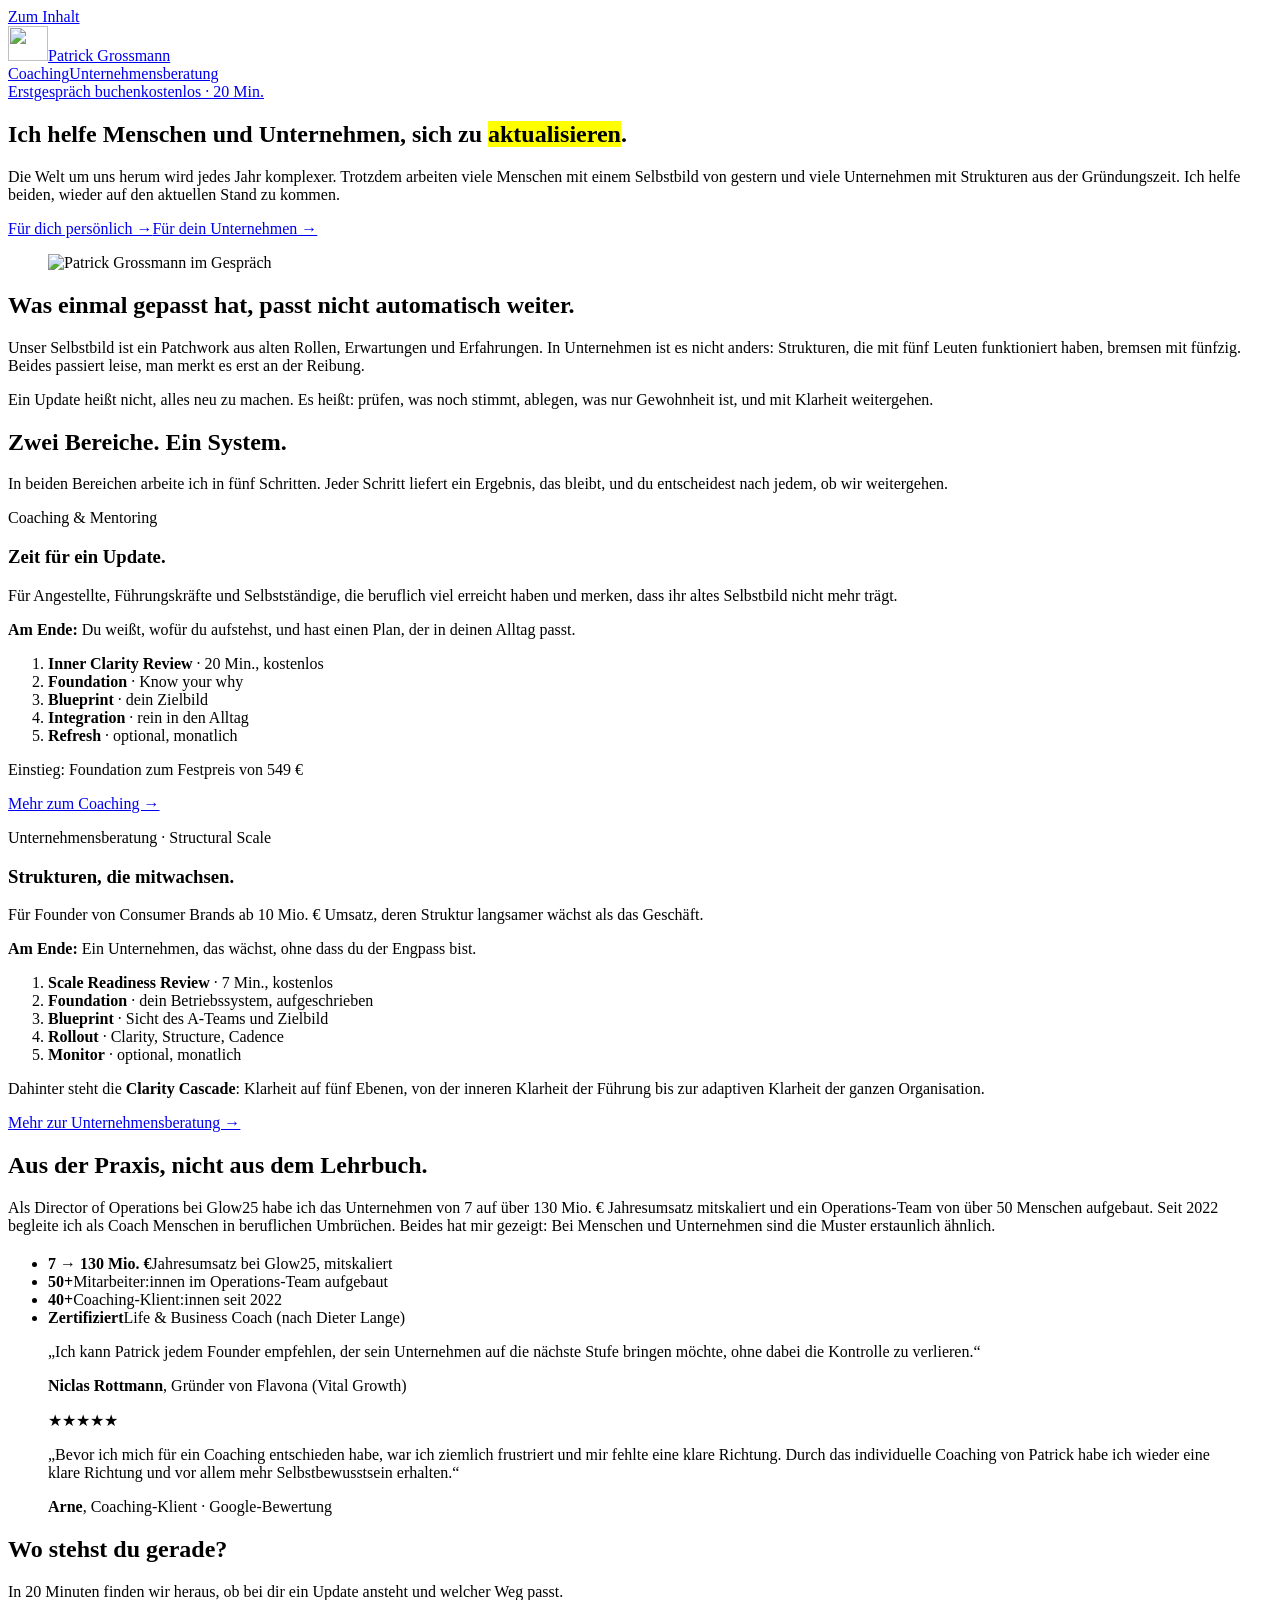
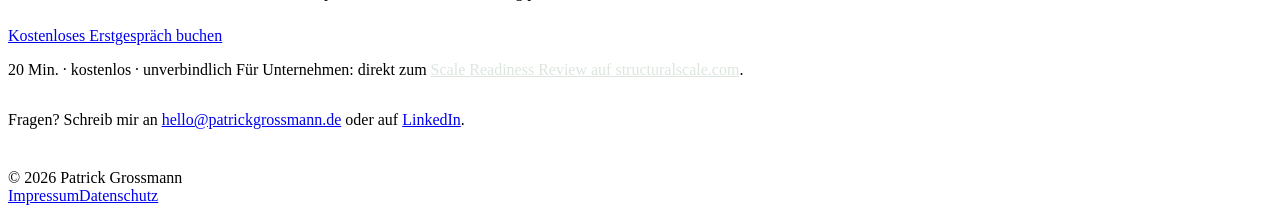
==== public/index.html @ 92fc7deb "Sticky-Kopfzeile mit Button 'Erstgespräch buchen' (Pop-up Terminbuchung) Co-Authored-By: Claude Opus" ====
<!doctype html>
<html lang="de">
<head>
<meta charset="utf-8">
<meta name="viewport" content="width=device-width, initial-scale=1">
<title>Patrick Grossmann | Coaching &amp; Unternehmensberatung in Hamburg</title>
<meta name="description" content="Patrick Grossmann aus Hamburg hilft Menschen und Unternehmen, sich zu aktualisieren: Coaching &amp; Mentoring für Menschen im Umbruch, Unternehmensberatung für wachsende Consumer Brands.">
<link rel="canonical" href="https://patrickgrossmann.de/">
<link rel="icon" href="/favicon.svg" type="image/svg+xml">
<link rel="icon" href="/favicon-32.png" sizes="32x32" type="image/png">
<link rel="apple-touch-icon" href="/apple-touch-icon.png">
<link rel="preload" href="/fonts/roboto-condensed-latin-700-normal.woff2" as="font" type="font/woff2" crossorigin>
<link rel="stylesheet" href="/assets/site.css">
<script src="/assets/booking.js" defer></script>
<script src="/assets/hero-dialog.js" defer></script>
<meta property="og:type" content="website">
<meta property="og:locale" content="de_DE">
<meta property="og:title" content="Patrick Grossmann | Zeit für ein Update">
<meta property="og:description" content="Ich helfe Menschen und Unternehmen, sich zu aktualisieren.">
<meta property="og:url" content="https://patrickgrossmann.de/">
<meta property="og:image" content="https://patrickgrossmann.de/img/patrick-grossmann-coaching.webp">
<meta name="theme-color" content="#112926">
<script type="application/ld+json">{"@context":"https://schema.org","@type":"Person","name":"Patrick Grossmann","url":"https://patrickgrossmann.de/","jobTitle":"Coach & Mentor und Strategic Advisor","address":{"@type":"PostalAddress","addressLocality":"Hamburg","addressCountry":"DE"},"sameAs":["https://structuralscale.com/","https://www.linkedin.com/in/patrickgro%C3%9Fmann/"]}</script>
</head>
<body>
<a class="skip" href="#inhalt">Zum Inhalt</a>
<header class="site"><div class="wrap">
<a class="brand" href="/" aria-label="Patrick Grossmann, Startseite"><img src="/img/logo.svg" alt="" width="40" height="35"><span>Patrick Grossmann</span></a>
<div class="head-right"><nav aria-label="Hauptmenü"><a href="/coaching/">Coaching</a><a href="https://structuralscale.com/">Unternehmensberatung</a></nav><a class="head-cta" href="https://calendar.app.google/9hjaibtnn7CDYHsw7" target="_blank" rel="noopener" data-booking><span class="t">Erstgespräch buchen</span><span class="s">kostenlos · 20 Min.</span></a></div>
</div></header>

<main id="inhalt">
<section class="hero split"><div class="wrap">
<div>
<h1>Ich helfe Menschen und Unternehmen, sich zu <mark>aktualisieren</mark>.</h1>
<p class="lead">Die Welt um uns herum wird jedes Jahr komplexer. Trotzdem arbeiten viele Menschen mit einem Selbstbild von gestern und viele Unternehmen mit Strukturen aus der Gründungszeit. Ich helfe beiden, wieder auf den aktuellen Stand zu kommen.</p>
<div class="cta-row"><a class="btn" href="#coaching" data-dialog-card="coaching">Für dich persönlich →</a><a class="btn ghost" href="#beratung" data-dialog-card="beratung">Für dein Unternehmen →</a></div>
</div>
<figure class="portrait"><img src="/img/patrick-grossmann-coaching.webp" alt="Patrick Grossmann im Gespräch" width="760" height="1146"></figure>
</div></section>

<div class="wrap">
<section class="block narrow" aria-labelledby="h-problem">
<h2 id="h-problem">Was einmal gepasst hat, passt nicht automatisch weiter.</h2>
<p>Unser Selbstbild ist ein Patchwork aus alten Rollen, Erwartungen und Erfahrungen. In Unternehmen ist es nicht anders: Strukturen, die mit fünf Leuten funktioniert haben, bremsen mit fünfzig. Beides passiert leise, man merkt es erst an der Reibung.</p>
<p>Ein Update heißt nicht, alles neu zu machen. Es heißt: prüfen, was noch stimmt, ablegen, was nur Gewohnheit ist, und mit Klarheit weitergehen.</p>
</section>

<section class="block" aria-labelledby="h-system">
<h2 id="h-system">Zwei Bereiche. Ein System.</h2>
<p class="narrow" style="padding:0">In beiden Bereichen arbeite ich in fünf Schritten. Jeder Schritt liefert ein Ergebnis, das bleibt, und du entscheidest nach jedem, ob wir weitergehen.</p>

<div class="grid2">
<article class="card" id="coaching" aria-labelledby="h-coaching">
<p class="k">Coaching &amp; Mentoring</p>
<h3 id="h-coaching">Zeit für ein Update.</h3>
<p>Für Angestellte, Führungskräfte und Selbstständige, die beruflich viel erreicht haben und merken, dass ihr altes Selbstbild nicht mehr trägt.</p>
<p class="result"><strong>Am Ende:</strong> Du weißt, wofür du aufstehst, und hast einen Plan, der in deinen Alltag passt.</p>
<ol class="phases" aria-label="Die fünf Schritte im Coaching">
<li><div><b>Inner Clarity Review</b> <span>· 20&nbsp;Min., kostenlos</span></div></li>
<li class="on"><div><b>Foundation</b> <span>· Know your why</span></div></li>
<li><div><b>Blueprint</b> <span>· dein Zielbild</span></div></li>
<li><div><b>Integration</b> <span>· rein in den Alltag</span></div></li>
<li><div><b>Refresh</b> <span>· optional, monatlich</span></div></li>
</ol>
<p class="entry">Einstieg: Foundation zum Festpreis von 549&nbsp;€</p>
<p class="go"><a class="btn" href="/coaching/">Mehr zum Coaching →</a></p>
</article>

<article class="card" id="beratung" aria-labelledby="h-beratung">
<p class="k">Unternehmensberatung · Structural Scale</p>
<h3 id="h-beratung">Strukturen, die mitwachsen.</h3>
<p>Für Founder von Consumer Brands ab 10&nbsp;Mio.&nbsp;€ Umsatz, deren Struktur langsamer wächst als das Geschäft.</p>
<p class="result"><strong>Am Ende:</strong> Ein Unternehmen, das wächst, ohne dass du der Engpass bist.</p>
<ol class="phases" aria-label="Die fünf Schritte in der Unternehmensberatung">
<li><div><b>Scale Readiness Review</b> <span>· 7&nbsp;Min., kostenlos</span></div></li>
<li class="on"><div><b>Foundation</b> <span>· dein Betriebssystem, aufgeschrieben</span></div></li>
<li><div><b>Blueprint</b> <span>· Sicht des A-Teams und Zielbild</span></div></li>
<li><div><b>Rollout</b> <span>· Clarity, Structure, Cadence</span></div></li>
<li><div><b>Monitor</b> <span>· optional, monatlich</span></div></li>
</ol>
<p class="cascade">Dahinter steht die <strong>Clarity Cascade</strong>: Klarheit auf fünf Ebenen, von der inneren Klarheit der Führung bis zur adaptiven Klarheit der ganzen Organisation.</p>
<p class="go"><a class="btn" href="https://structuralscale.com/">Mehr zur Unternehmensberatung →</a></p>
</article>
</div>
</section>

<section class="block" aria-labelledby="h-praxis">
<h2 id="h-praxis">Aus der Praxis, nicht aus dem Lehrbuch.</h2>
<p class="narrow" style="padding:0">Als Director of Operations bei Glow25 habe ich das Unternehmen von 7 auf über 130&nbsp;Mio.&nbsp;€ Jahresumsatz mitskaliert und ein Operations-Team von über 50 Menschen aufgebaut. Seit 2022 begleite ich als Coach Menschen in beruflichen Umbrüchen. Beides hat mir gezeigt: Bei Menschen und Unternehmen sind die Muster erstaunlich ähnlich.</p>
<ul class="facts" style="margin-top:20px">
<li><strong>7 → 130&nbsp;Mio.&nbsp;€</strong>Jahresumsatz bei Glow25, mitskaliert</li>
<li><strong>50+</strong>Mitarbeiter:innen im Operations-Team aufgebaut</li>
<li><strong>40+</strong>Coaching-Klient:innen seit 2022</li>
<li><strong>Zertifiziert</strong>Life &amp; Business Coach (nach Dieter Lange)</li>
</ul>

<div class="voices">
<blockquote class="voice">
<p>„Ich kann Patrick jedem Founder empfehlen, der sein Unternehmen auf die nächste Stufe bringen möchte, ohne dabei die Kontrolle zu verlieren.“</p>
<footer><strong>Niclas Rottmann</strong>, Gründer von Flavona (Vital Growth)</footer>
</blockquote>
<blockquote class="voice">
<span class="stars" aria-label="5 von 5 Sternen">★★★★★</span>
<p>„Bevor ich mich für ein Coaching entschieden habe, war ich ziemlich frustriert und mir fehlte eine klare Richtung. Durch das individuelle Coaching von Patrick habe ich wieder eine klare Richtung und vor allem mehr Selbstbewusstsein erhalten.“</p>
<footer><strong>Arne</strong>, Coaching-Klient · Google-Bewertung</footer>
</blockquote>
</div>
</section>
</div>

<section class="dark" aria-labelledby="h-cta"><div class="wrap narrow">
<h2 id="h-cta">Wo stehst du gerade?</h2>
<p>In 20&nbsp;Minuten finden wir heraus, ob bei dir ein Update ansteht und welcher Weg passt.</p>
<p style="margin-top:26px"><a class="btn light" href="https://calendar.app.google/9hjaibtnn7CDYHsw7" target="_blank" rel="noopener" data-booking>Kostenloses Erstgespräch buchen</a></p>
<span class="sub">20&nbsp;Min. · kostenlos · unverbindlich</span>
<span class="sub">Für Unternehmen: direkt zum <a href="https://structuralscale.com/scale-readiness-review/" style="color:#DCE6DE">Scale Readiness Review auf structuralscale.com</a>.</span>
</div></section>

<div class="wrap"><p class="note" style="padding:32px 0 40px;margin:0">Fragen? Schreib mir an <a href="mailto:hello@patrickgrossmann.de">hello@patrickgrossmann.de</a> oder auf <a href="https://www.linkedin.com/in/patrickgro%C3%9Fmann/">LinkedIn</a>.</p></div>
</main>

<dialog class="booking-dialog" id="booking-dialog" aria-labelledby="booking-title">
<div class="booking-head"><h2 id="booking-title">Kostenloses Erstgespräch buchen</h2><button class="dialog-close" type="button" aria-label="Schließen">×</button></div>
<iframe title="Terminbuchung für das kostenlose Erstgespräch" loading="lazy"></iframe>
<p class="booking-foot">20 Min. · kostenlos · per Google Meet. Klappt die Ansicht nicht? <a href="https://calendar.app.google/9hjaibtnn7CDYHsw7" target="_blank" rel="noopener">Im neuen Tab öffnen</a></p>
</dialog>

<dialog class="hero-dialog" id="hero-dialog" aria-labelledby="hero-dialog-title">
<button class="dialog-close" type="button" aria-label="Schließen">×</button>
<div class="dialog-body"></div>
</dialog>

<footer class="site"><div class="wrap">
<span>© 2026 Patrick Grossmann</span>
<nav aria-label="Rechtliches"><a href="https://structuralscale.com/impressum/">Impressum</a><a href="https://structuralscale.com/datenschutz/">Datenschutz</a></nav>
</div></footer>
</body>
</html>
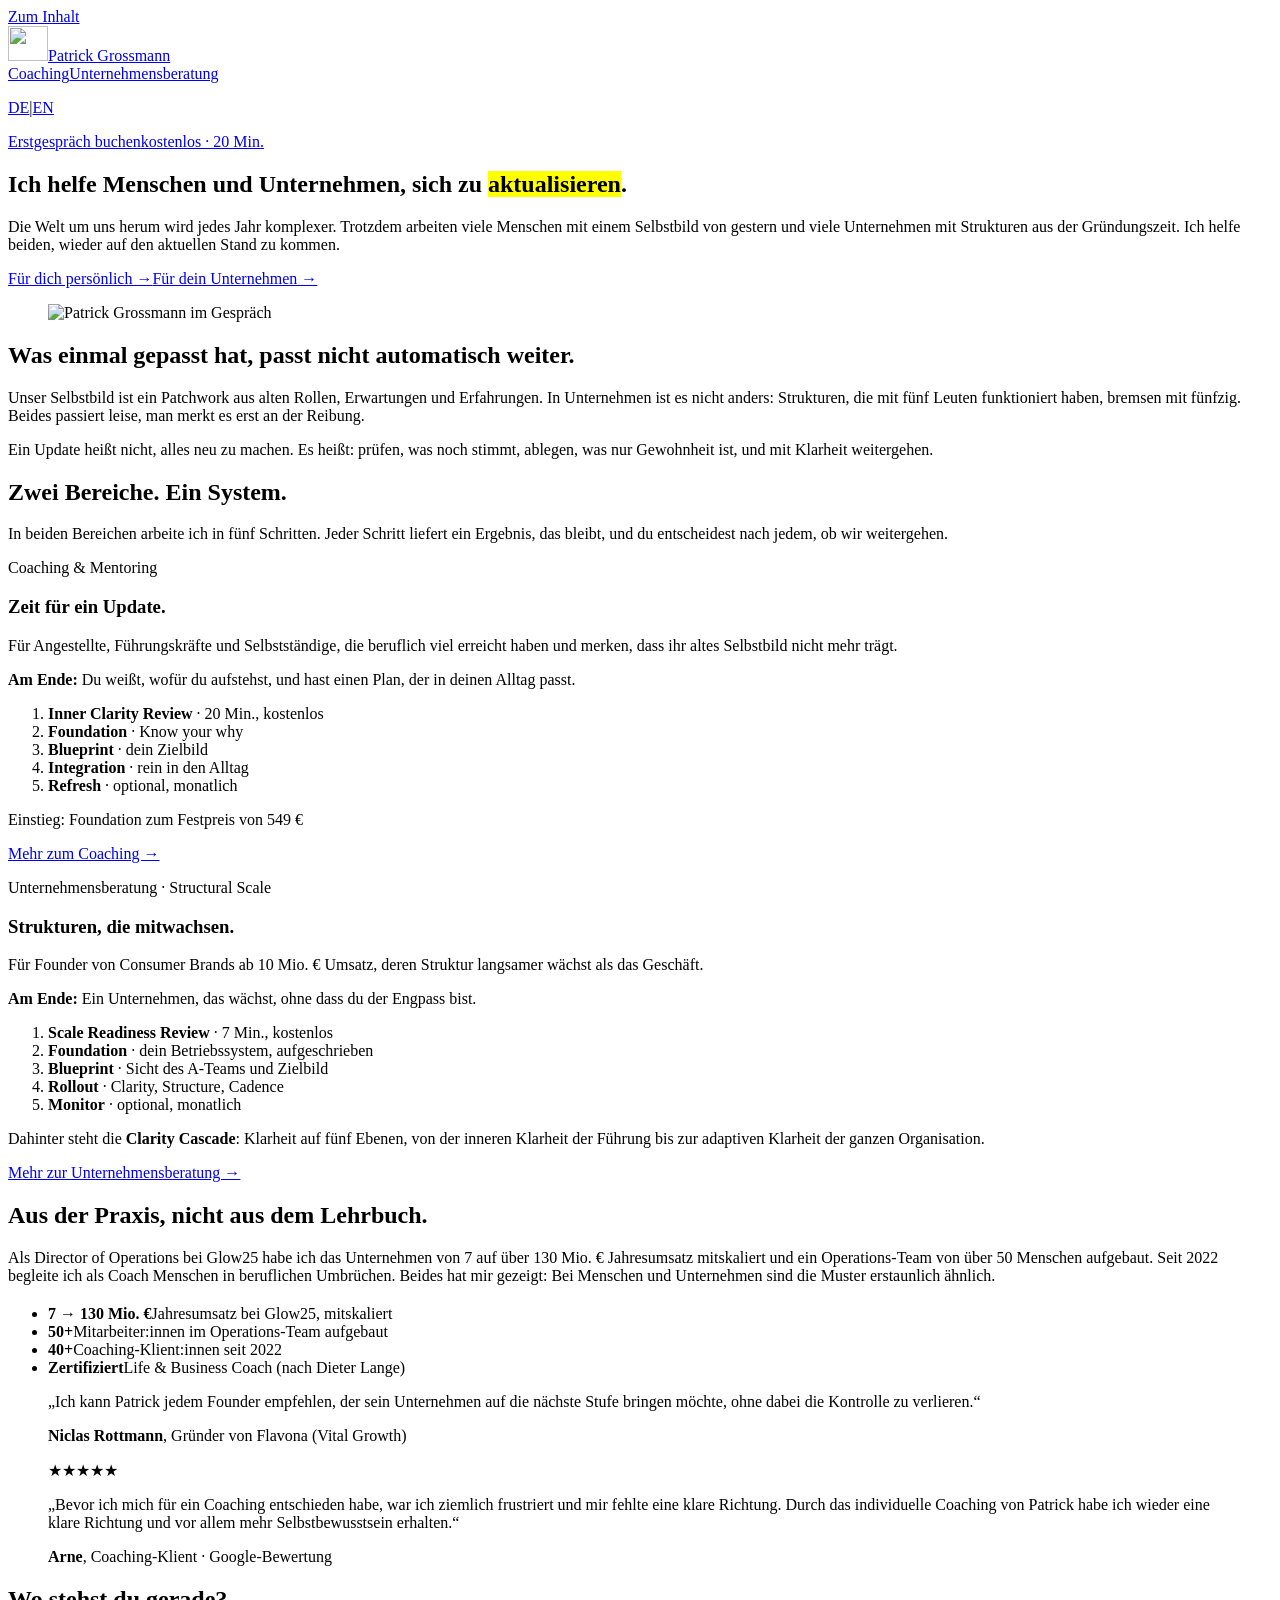
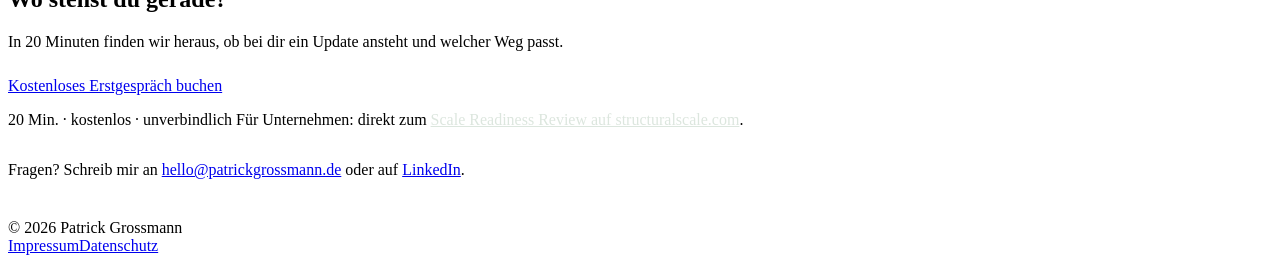
==== commit 1a70b4a3: "Englische Version (/en/, /en/coaching/) und Sprachumschalter DE | EN - hreflang auf allen Seiten, Si" ====
--- a/public/index.html
+++ b/public/index.html
@@ -6,6 +6,9 @@
 <title>Patrick Grossmann | Coaching &amp; Unternehmensberatung in Hamburg</title>
 <meta name="description" content="Patrick Grossmann aus Hamburg hilft Menschen und Unternehmen, sich zu aktualisieren: Coaching &amp; Mentoring für Menschen im Umbruch, Unternehmensberatung für wachsende Consumer Brands.">
 <link rel="canonical" href="https://patrickgrossmann.de/">
+<link rel="alternate" hreflang="de" href="https://patrickgrossmann.de/">
+<link rel="alternate" hreflang="en" href="https://patrickgrossmann.de/en/">
+<link rel="alternate" hreflang="x-default" href="https://patrickgrossmann.de/">
 <link rel="icon" href="/favicon.svg" type="image/svg+xml">
 <link rel="icon" href="/favicon-32.png" sizes="32x32" type="image/png">
 <link rel="apple-touch-icon" href="/apple-touch-icon.png">
@@ -26,7 +29,7 @@
 <a class="skip" href="#inhalt">Zum Inhalt</a>
 <header class="site"><div class="wrap">
 <a class="brand" href="/" aria-label="Patrick Grossmann, Startseite"><img src="/img/logo.svg" alt="" width="40" height="35"><span>Patrick Grossmann</span></a>
-<div class="head-right"><nav aria-label="Hauptmenü"><a href="/coaching/">Coaching</a><a href="https://structuralscale.com/">Unternehmensberatung</a></nav><a class="head-cta" href="https://calendar.app.google/9hjaibtnn7CDYHsw7" target="_blank" rel="noopener" data-booking><span class="t">Erstgespräch buchen</span><span class="s">kostenlos · 20 Min.</span></a></div>
+<div class="head-right"><nav aria-label="Hauptmenü"><a href="/coaching/">Coaching</a><a href="https://structuralscale.com/">Unternehmensberatung</a></nav><p class="lang" aria-label="Sprache"><a href="/" hreflang="de" aria-current="true">DE</a><span aria-hidden="true">|</span><a href="/en/" hreflang="en" lang="en">EN</a></p><a class="head-cta" href="https://calendar.app.google/9hjaibtnn7CDYHsw7" target="_blank" rel="noopener" data-booking><span class="t">Erstgespräch buchen</span><span class="s">kostenlos · 20 Min.</span></a></div>
 </div></header>
 
 <main id="inhalt">
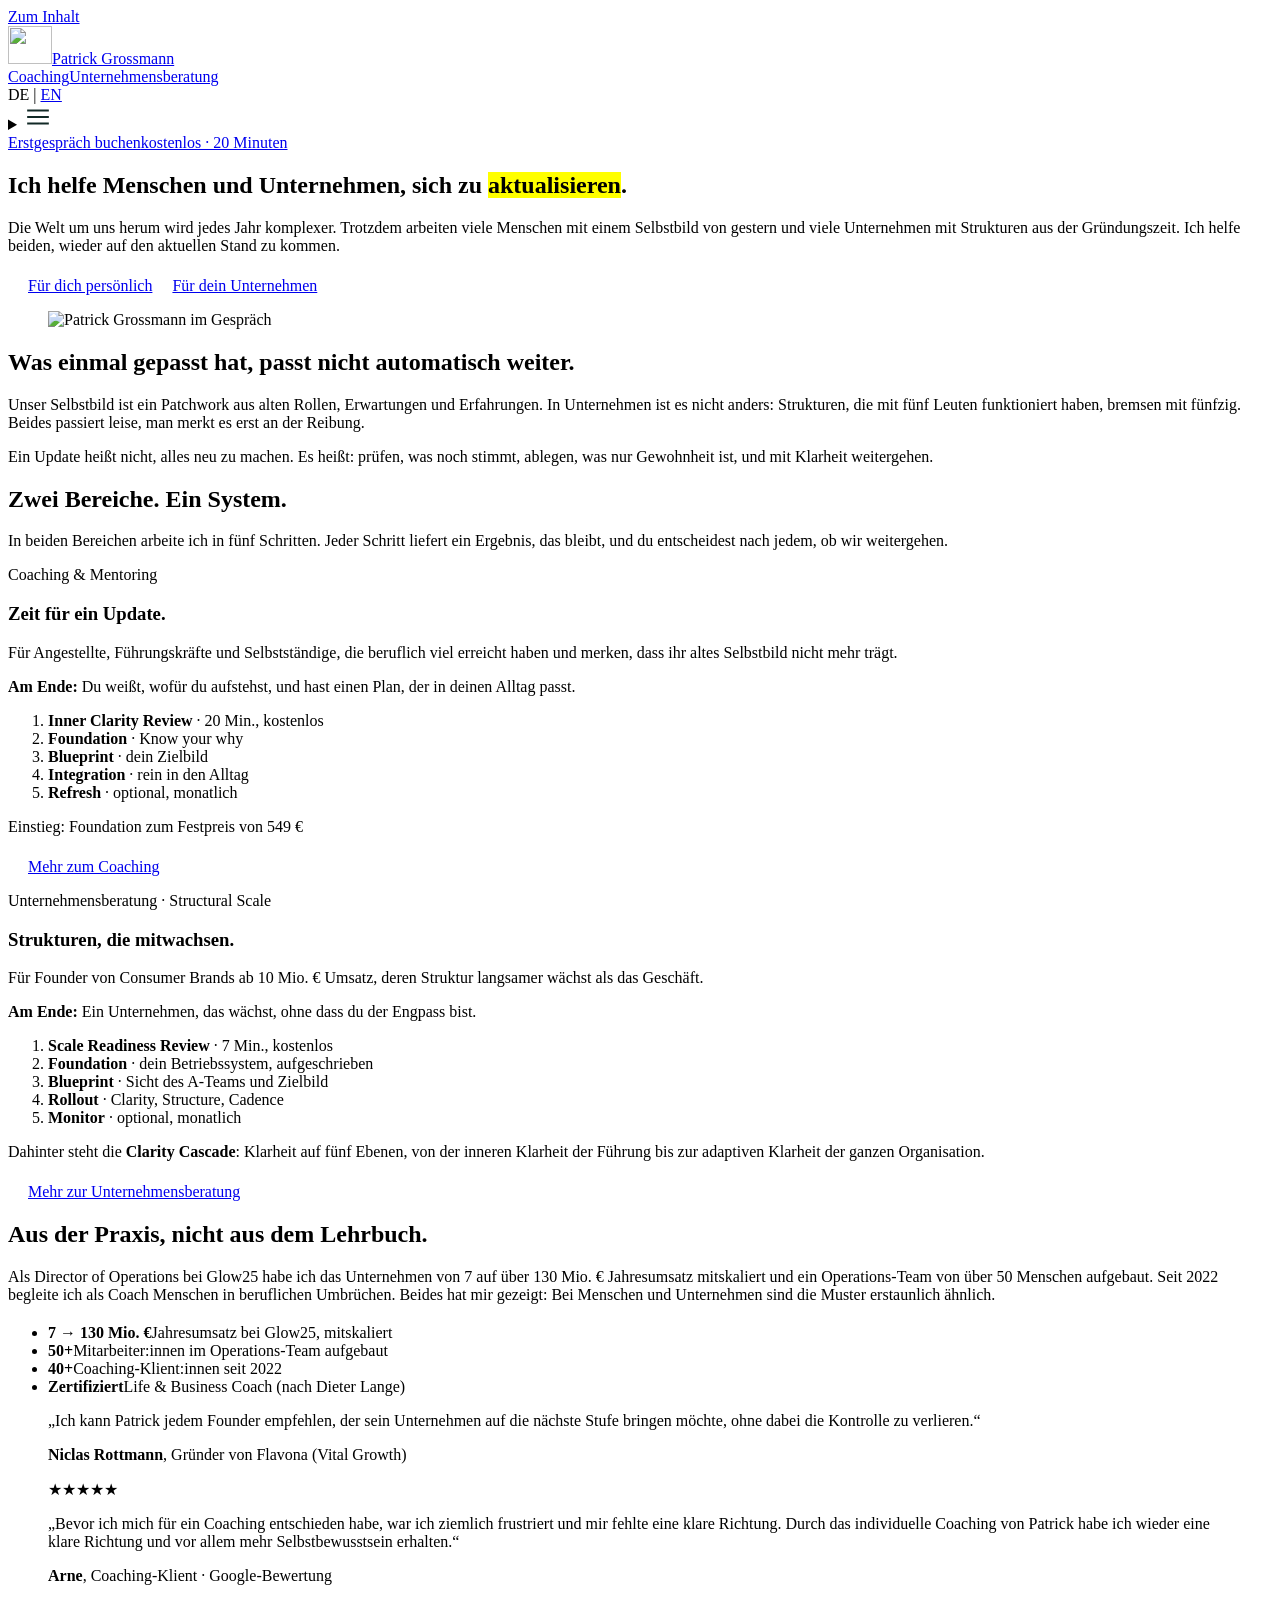
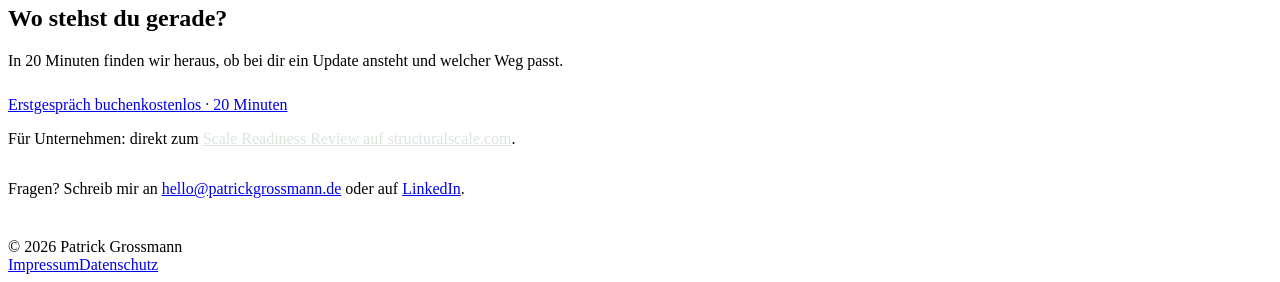
==== commit d511dd14: "Kopfzeile und Buttons wie structuralscale.com, Burger-Menü mobil Co-Authored-By: Claude Opus 5.5 <no" ====
--- a/public/index.html
+++ b/public/index.html
@@ -27,9 +27,10 @@
 </head>
 <body>
 <a class="skip" href="#inhalt">Zum Inhalt</a>
-<header class="site"><div class="wrap">
-<a class="brand" href="/" aria-label="Patrick Grossmann, Startseite"><img src="/img/logo.svg" alt="" width="40" height="35"><span>Patrick Grossmann</span></a>
-<div class="head-right"><nav aria-label="Hauptmenü"><a href="/coaching/">Coaching</a><a href="https://structuralscale.com/">Unternehmensberatung</a></nav><p class="lang" aria-label="Sprache"><a href="/" hreflang="de" aria-current="true">DE</a><span aria-hidden="true">|</span><a href="/en/" hreflang="en" lang="en">EN</a></p><a class="head-cta" href="https://calendar.app.google/9hjaibtnn7CDYHsw7" target="_blank" rel="noopener" data-booking><span class="t">Erstgespräch buchen</span><span class="s">kostenlos · 20 Min.</span></a></div>
+<header class="site"><div class="hwrap">
+<a class="brand" href="/" aria-label="Patrick Grossmann, Startseite"><img src="/img/logo.svg" alt="" width="44" height="38"><span>Patrick Grossmann</span></a>
+<nav class="navmenu" aria-label="Hauptmenü"><a href="/coaching/">Coaching</a><a href="https://structuralscale.com/">Unternehmensberatung</a></nav>
+<div class="hright"><span class="langsw"><span aria-current="true" class="cur">DE</span> | <a href="/en/" lang="en" hreflang="en" aria-label="English version">EN</a></span><details class="mnav"><summary aria-label="Menü öffnen"><svg viewBox="0 0 24 24" width="26" height="26" fill="none" stroke="#112926" stroke-width="2" stroke-linecap="square" aria-hidden="true"><path d="M3 6h18M3 12h18M3 18h18"/></svg></summary><div class="panel"><a href="/coaching/">Coaching</a><a href="https://structuralscale.com/">Unternehmensberatung</a><span class="langsw"><span aria-current="true" class="cur">DE</span> | <a href="/en/" lang="en" hreflang="en" aria-label="English version">EN</a></span></div></details><a class="head-cta" href="https://calendar.app.google/9hjaibtnn7CDYHsw7" target="_blank" rel="noopener" data-booking><span class="m">Erstgespräch buchen</span><span class="s hdrsub">kostenlos · 20 Minuten</span></a></div>
 </div></header>
 
 <main id="inhalt">
@@ -37,7 +38,7 @@
 <div>
 <h1>Ich helfe Menschen und Unternehmen, sich zu <mark>aktualisieren</mark>.</h1>
 <p class="lead">Die Welt um uns herum wird jedes Jahr komplexer. Trotzdem arbeiten viele Menschen mit einem Selbstbild von gestern und viele Unternehmen mit Strukturen aus der Gründungszeit. Ich helfe beiden, wieder auf den aktuellen Stand zu kommen.</p>
-<div class="cta-row"><a class="btn" href="#coaching" data-dialog-card="coaching">Für dich persönlich →</a><a class="btn ghost" href="#beratung" data-dialog-card="beratung">Für dein Unternehmen →</a></div>
+<div class="cta-row"><a class="btn" href="#coaching" data-dialog-card="coaching"><span class="ic" aria-hidden="true"><svg viewBox="0 0 24 24" width="20" height="20" fill="none" stroke-width="2.4" stroke-linecap="round" stroke-linejoin="round"><path d="M5 12h14M13 6l6 6-6 6"/></svg></span><span class="dv" aria-hidden="true"></span><span class="tx"><span class="m">Für dich persönlich</span></span></a><a class="btn ghost" href="#beratung" data-dialog-card="beratung"><span class="ic" aria-hidden="true"><svg viewBox="0 0 24 24" width="20" height="20" fill="none" stroke-width="2.4" stroke-linecap="round" stroke-linejoin="round"><path d="M5 12h14M13 6l6 6-6 6"/></svg></span><span class="dv" aria-hidden="true"></span><span class="tx"><span class="m">Für dein Unternehmen</span></span></a></div>
 </div>
 <figure class="portrait"><img src="/img/patrick-grossmann-coaching.webp" alt="Patrick Grossmann im Gespräch" width="760" height="1146"></figure>
 </div></section>
@@ -67,7 +68,7 @@
 <li><div><b>Refresh</b> <span>· optional, monatlich</span></div></li>
 </ol>
 <p class="entry">Einstieg: Foundation zum Festpreis von 549&nbsp;€</p>
-<p class="go"><a class="btn" href="/coaching/">Mehr zum Coaching →</a></p>
+<p class="go"><a class="btn" href="/coaching/"><span class="ic" aria-hidden="true"><svg viewBox="0 0 24 24" width="20" height="20" fill="none" stroke-width="2.4" stroke-linecap="round" stroke-linejoin="round"><path d="M5 12h14M13 6l6 6-6 6"/></svg></span><span class="dv" aria-hidden="true"></span><span class="tx"><span class="m">Mehr zum Coaching</span></span></a></p>
 </article>
 
 <article class="card" id="beratung" aria-labelledby="h-beratung">
@@ -83,7 +84,7 @@
 <li><div><b>Monitor</b> <span>· optional, monatlich</span></div></li>
 </ol>
 <p class="cascade">Dahinter steht die <strong>Clarity Cascade</strong>: Klarheit auf fünf Ebenen, von der inneren Klarheit der Führung bis zur adaptiven Klarheit der ganzen Organisation.</p>
-<p class="go"><a class="btn" href="https://structuralscale.com/">Mehr zur Unternehmensberatung →</a></p>
+<p class="go"><a class="btn" href="https://structuralscale.com/"><span class="ic" aria-hidden="true"><svg viewBox="0 0 24 24" width="20" height="20" fill="none" stroke-width="2.4" stroke-linecap="round" stroke-linejoin="round"><path d="M5 12h14M13 6l6 6-6 6"/></svg></span><span class="dv" aria-hidden="true"></span><span class="tx"><span class="m">Mehr zur Unternehmensberatung</span></span></a></p>
 </article>
 </div>
 </section>
@@ -115,8 +116,7 @@
 <section class="dark" aria-labelledby="h-cta"><div class="wrap narrow">
 <h2 id="h-cta">Wo stehst du gerade?</h2>
 <p>In 20&nbsp;Minuten finden wir heraus, ob bei dir ein Update ansteht und welcher Weg passt.</p>
-<p style="margin-top:26px"><a class="btn light" href="https://calendar.app.google/9hjaibtnn7CDYHsw7" target="_blank" rel="noopener" data-booking>Kostenloses Erstgespräch buchen</a></p>
-<span class="sub">20&nbsp;Min. · kostenlos · unverbindlich</span>
+<p style="margin-top:26px"><a class="btn-mint" href="https://calendar.app.google/9hjaibtnn7CDYHsw7" target="_blank" rel="noopener" data-booking><span class="m">Erstgespräch buchen</span><span class="s">kostenlos · 20 Minuten</span></a></p>
 <span class="sub">Für Unternehmen: direkt zum <a href="https://structuralscale.com/scale-readiness-review/" style="color:#DCE6DE">Scale Readiness Review auf structuralscale.com</a>.</span>
 </div></section>
 
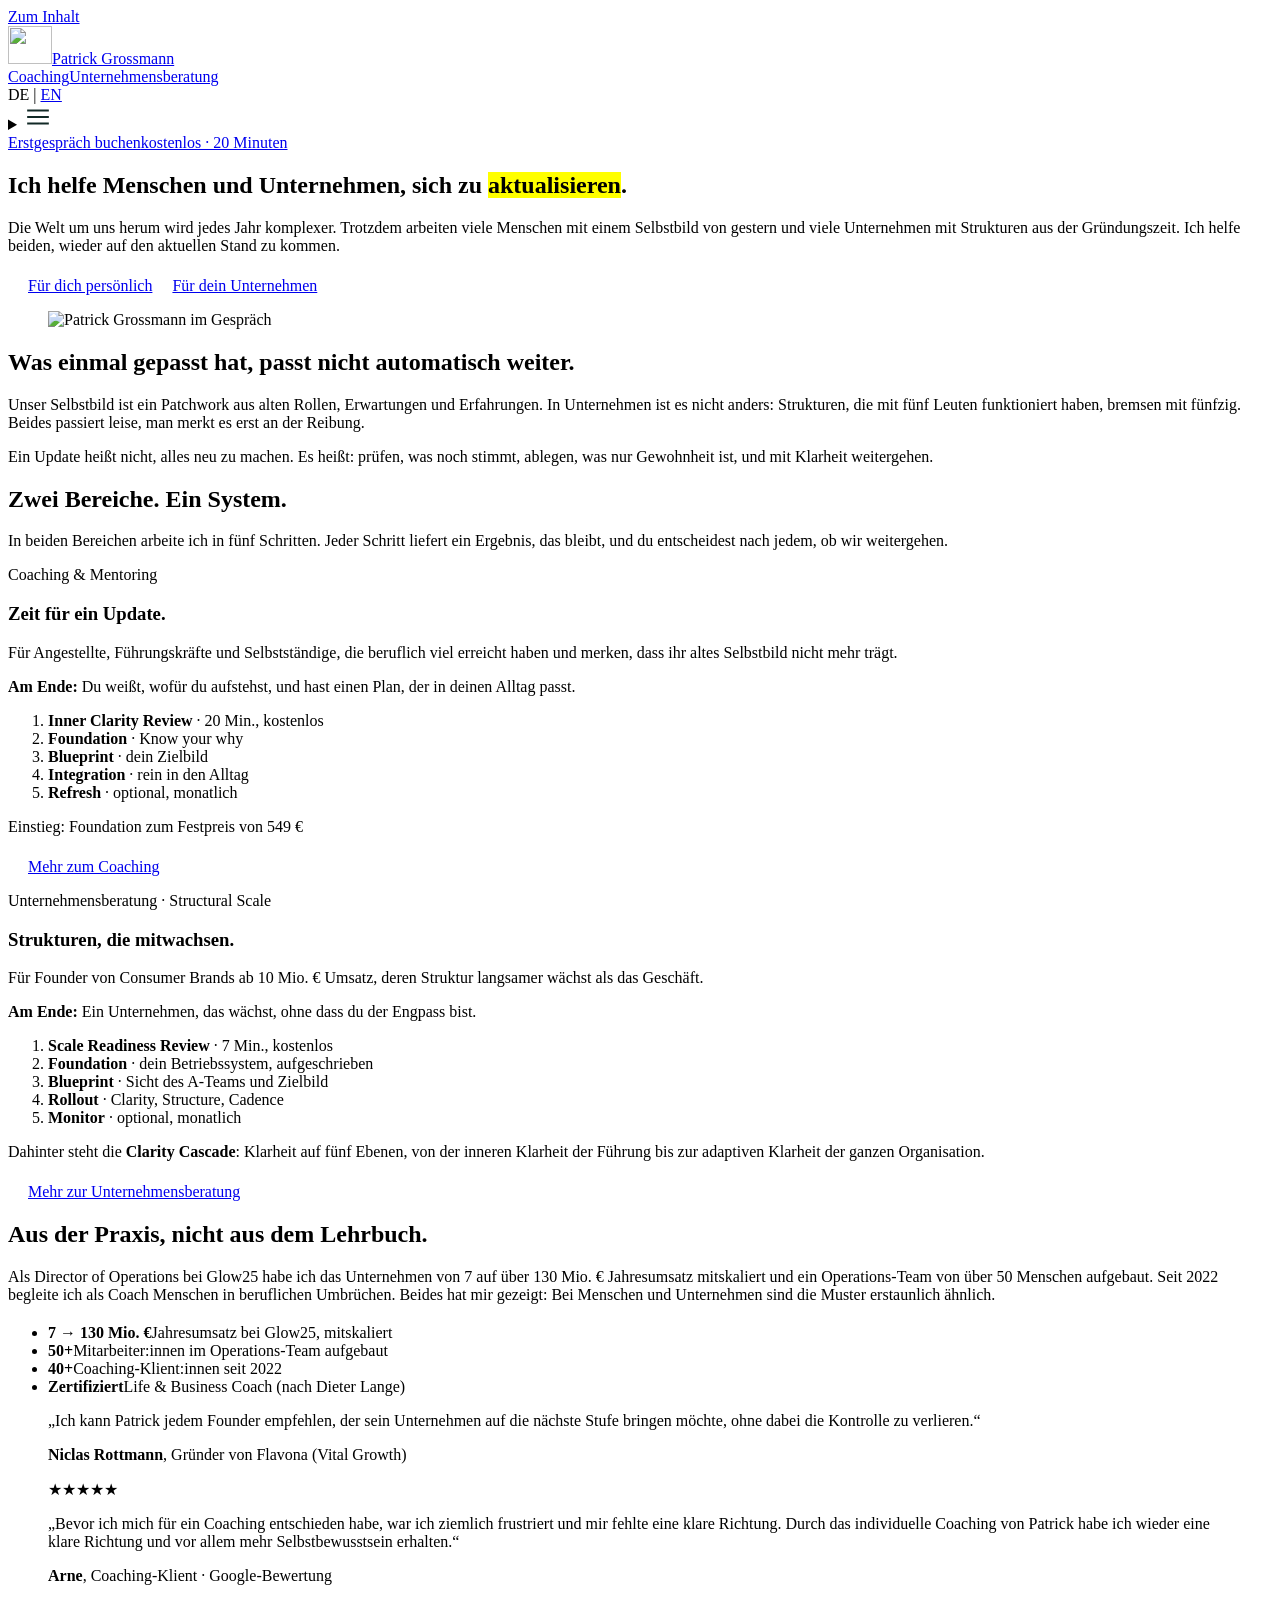
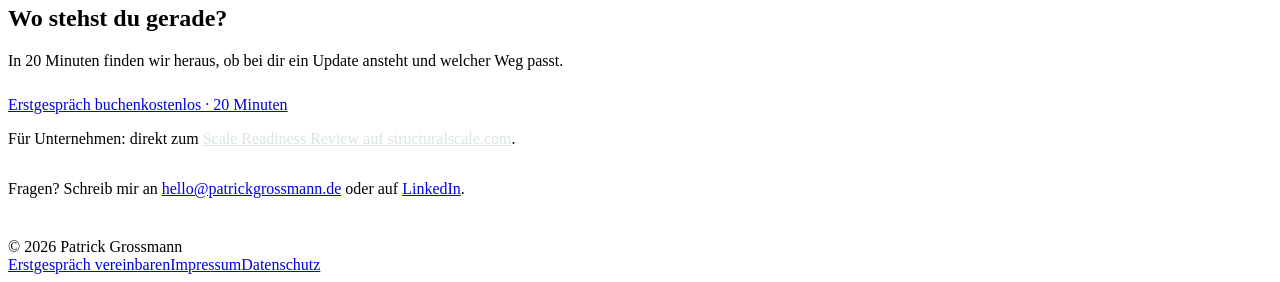
==== commit 127645bd: "Footer: direkter Link 'Erstgespräch vereinbaren' zur Google-Terminbuchung Co-Authored-By: Claude Opu" ====
--- a/public/index.html
+++ b/public/index.html
@@ -136,7 +136,7 @@
 
 <footer class="site"><div class="wrap">
 <span>© 2026 Patrick Grossmann</span>
-<nav aria-label="Rechtliches"><a href="https://structuralscale.com/impressum/">Impressum</a><a href="https://structuralscale.com/datenschutz/">Datenschutz</a></nav>
+<nav aria-label="Rechtliches"><a href="https://calendar.app.google/9hjaibtnn7CDYHsw7" target="_blank" rel="noopener">Erstgespräch vereinbaren</a><a href="https://structuralscale.com/impressum/">Impressum</a><a href="https://structuralscale.com/datenschutz/">Datenschutz</a></nav>
 </div></footer>
 </body>
 </html>
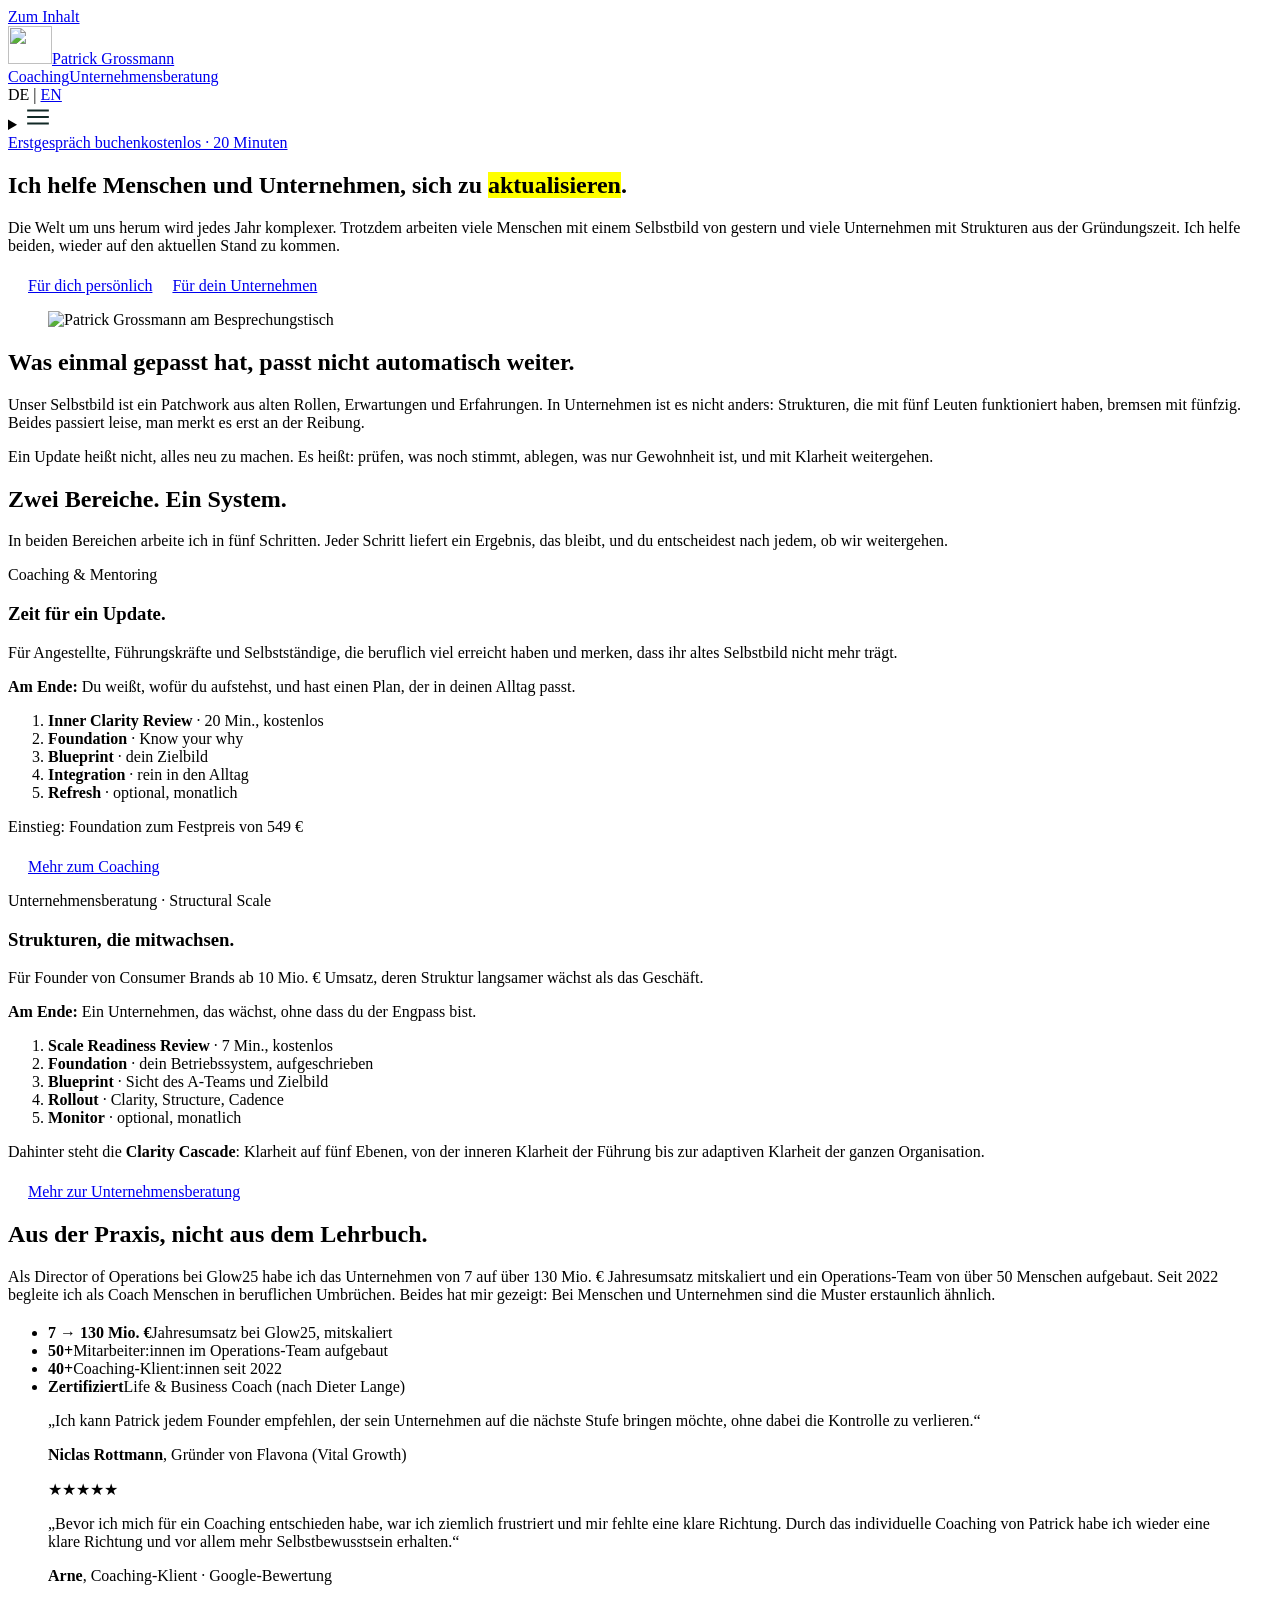
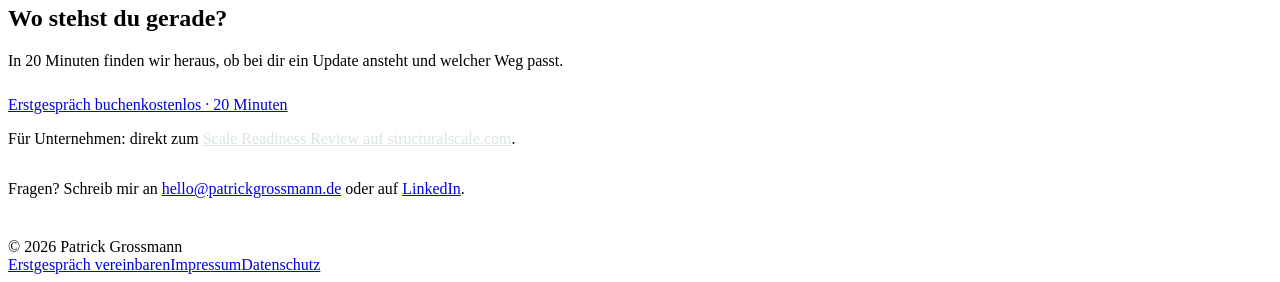
==== commit f93e3adc: "Neue Fotos aus dem Shooting, Bewertung ohne Klientenbezug entfernt - Startseite: Porträt am Besprech" ====
--- a/public/index.html
+++ b/public/index.html
@@ -13,9 +13,9 @@
 <link rel="icon" href="/favicon-32.png" sizes="32x32" type="image/png">
 <link rel="apple-touch-icon" href="/apple-touch-icon.png">
 <link rel="preload" href="/fonts/roboto-condensed-latin-700-normal.woff2" as="font" type="font/woff2" crossorigin>
-<link rel="stylesheet" href="/assets/site.css">
-<script src="/assets/booking.js" defer></script>
-<script src="/assets/hero-dialog.js" defer></script>
+<link rel="stylesheet" href="/assets/site.css?v=20261106d">
+<script src="/assets/booking.js?v=20261106d" defer></script>
+<script src="/assets/hero-dialog.js?v=20261106d" defer></script>
 <meta property="og:type" content="website">
 <meta property="og:locale" content="de_DE">
 <meta property="og:title" content="Patrick Grossmann | Zeit für ein Update">
@@ -40,7 +40,7 @@
 <p class="lead">Die Welt um uns herum wird jedes Jahr komplexer. Trotzdem arbeiten viele Menschen mit einem Selbstbild von gestern und viele Unternehmen mit Strukturen aus der Gründungszeit. Ich helfe beiden, wieder auf den aktuellen Stand zu kommen.</p>
 <div class="cta-row"><a class="btn" href="#coaching" data-dialog-card="coaching"><span class="ic" aria-hidden="true"><svg viewBox="0 0 24 24" width="20" height="20" fill="none" stroke-width="2.4" stroke-linecap="round" stroke-linejoin="round"><path d="M5 12h14M13 6l6 6-6 6"/></svg></span><span class="dv" aria-hidden="true"></span><span class="tx"><span class="m">Für dich persönlich</span></span></a><a class="btn ghost" href="#beratung" data-dialog-card="beratung"><span class="ic" aria-hidden="true"><svg viewBox="0 0 24 24" width="20" height="20" fill="none" stroke-width="2.4" stroke-linecap="round" stroke-linejoin="round"><path d="M5 12h14M13 6l6 6-6 6"/></svg></span><span class="dv" aria-hidden="true"></span><span class="tx"><span class="m">Für dein Unternehmen</span></span></a></div>
 </div>
-<figure class="portrait"><img src="/img/patrick-grossmann-coaching.webp" alt="Patrick Grossmann im Gespräch" width="760" height="1146"></figure>
+<figure class="portrait"><img src="/img/patrick-grossmann-portrait.webp" alt="Patrick Grossmann am Besprechungstisch" width="1650" height="1101" style="object-position:48% 40%"></figure>
 </div></section>
 
 <div class="wrap">
